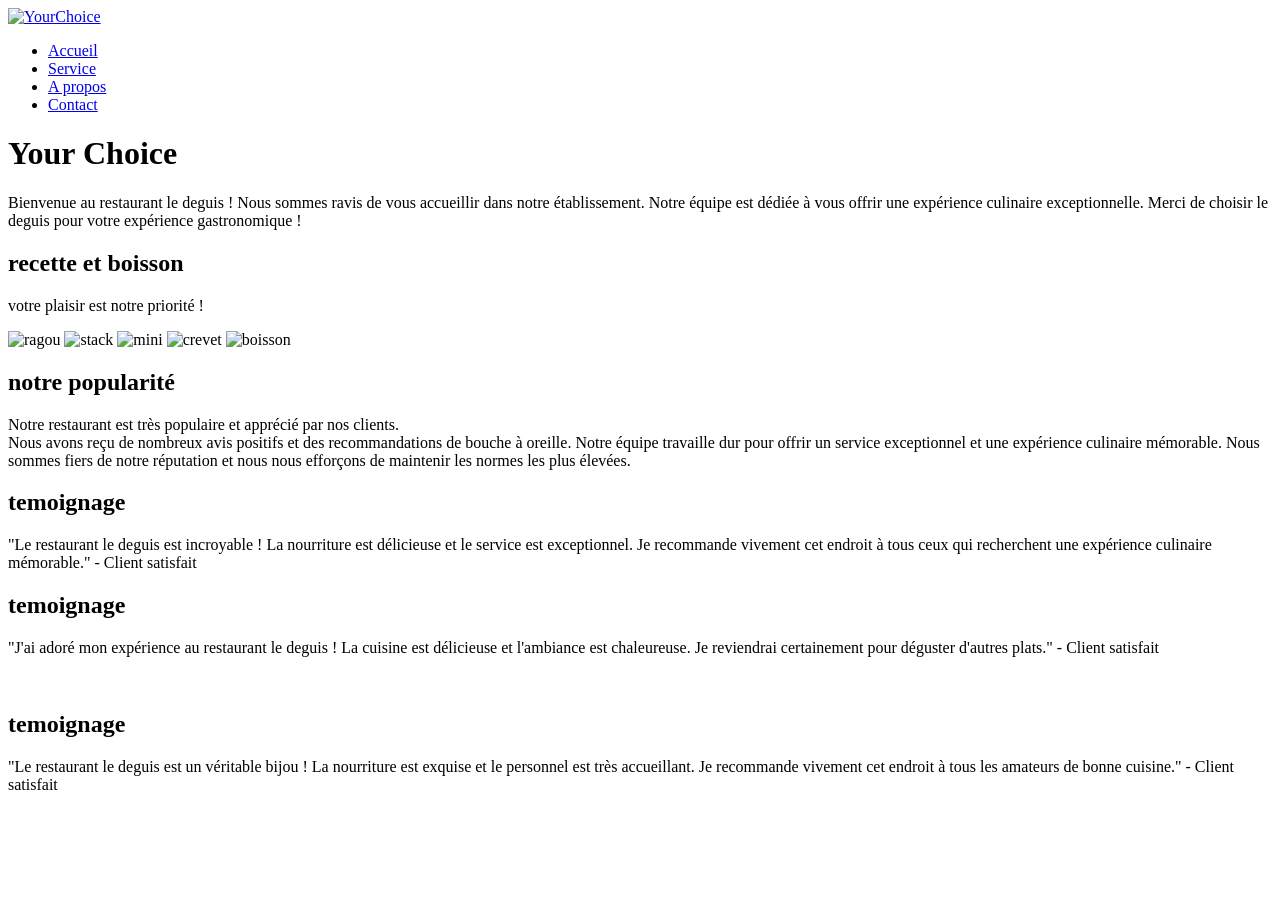
==== index.html @ 24927a4c "Update and rename magasin.html to index.html" ====
<!DOCTYPE html>
<html lang="en">
    <head>
        <meta charset="UTF-8">
        <meta name="viewport" content="width=device-width, initial-scale=1.0">
        <title>mon site</title>
        <link rel="stylesheet" href="style.css">
    </head>
<body>
    <nav class="navbar">
        <a href="index.html"><img src="figma/YourChoice.png" alt="YourChoice" class="logo"></a>
         <ul class="nav-list">
             <li><a href="index.html">Accueil</a></li>
             <li><a href="magasin.html">Service</a></li>
             <li><a href="about.html">A propos</a></li>
             <li><a href="contact.html">Contact</a></li>
         </ul>
     </nav>

     <div class="resto">
        <h1 class="nom">Your Choice</h1>
        <p class="description">
             Bienvenue au restaurant le deguis !
             Nous sommes ravis de vous accueillir dans notre établissement.
             Notre équipe est dédiée à vous offrir une expérience culinaire exceptionnelle.
                 Merci de choisir le deguis pour votre expérience gastronomique !
        </p>
    </div>
    <div class="container">
        <h2>recette et boisson</h2>
        <p class="description">
            votre plaisir est notre priorité ! <br>
        </p>
        <div class="img-container">
            <img src="figma/ragou.jpg" alt="ragou" class="imgs">
            <img src="figma/stack.jpg" alt="stack" class="imgs">
            <img src="figma/mini.jpg" alt="mini" class="imgs">
            <img src="figma/crevet.jpg" alt="crevet" class="imgs">
            <img src="figma/boison.jpg" alt="boisson" class="imgs">
        </div>
    </div>
    <div class="container">
        <h2>notre popularité</h2>
        <p class="description">
            Notre restaurant est très populaire et apprécié par nos clients. <br>
            Nous avons reçu de nombreux avis positifs et des recommandations de bouche à oreille.
            Notre équipe travaille dur pour offrir un service exceptionnel et une expérience culinaire mémorable.
            Nous sommes fiers de notre réputation et nous nous efforçons de maintenir les normes les plus élevées.
        </p>
        <div class="temoin">
            <h2>temoignage</h2>
            <p class="description">
                "Le restaurant le deguis est incroyable ! La nourriture est délicieuse et le service est exceptionnel. Je recommande vivement cet endroit à tous ceux qui recherchent une expérience culinaire mémorable." - Client satisfait
            </p>
        </div>
        <div class="temoin">
            <h2>temoignage</h2>
            <p class="description">
                "J'ai adoré mon expérience au restaurant le deguis ! La cuisine est délicieuse et l'ambiance est chaleureuse. Je reviendrai certainement pour déguster d'autres plats." - Client satisfait
            </p>
        </div>
        <div class="temoin">
            <img src="figma/photo_2024-02-27_15-03-34.jpg" alt="">
            <h2>temoignage</h2>
            <p class="description">
                "Le restaurant le deguis est un véritable bijou ! La nourriture est exquise et le personnel est très accueillant. Je recommande vivement cet endroit à tous les amateurs de bonne cuisine." - Client satisfait
            </p>
        </div>
    </div>

</body>
</html>
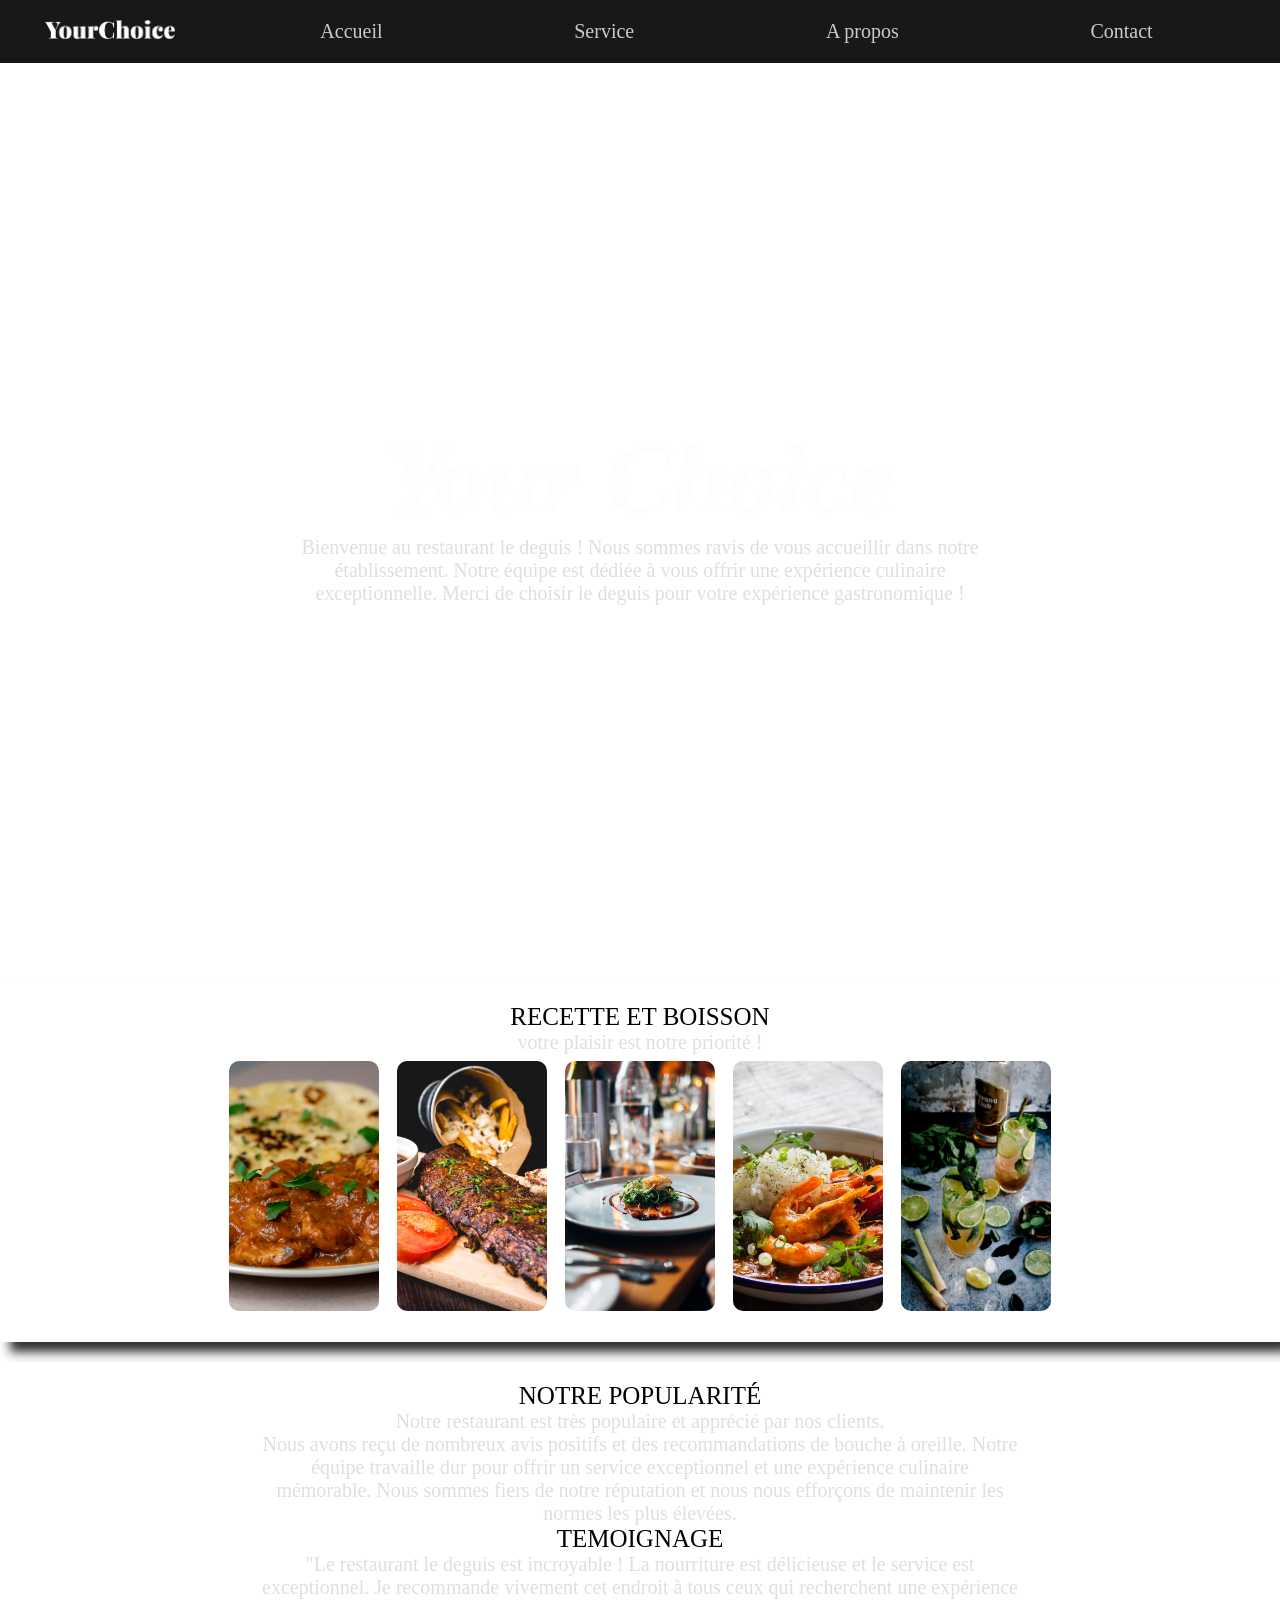
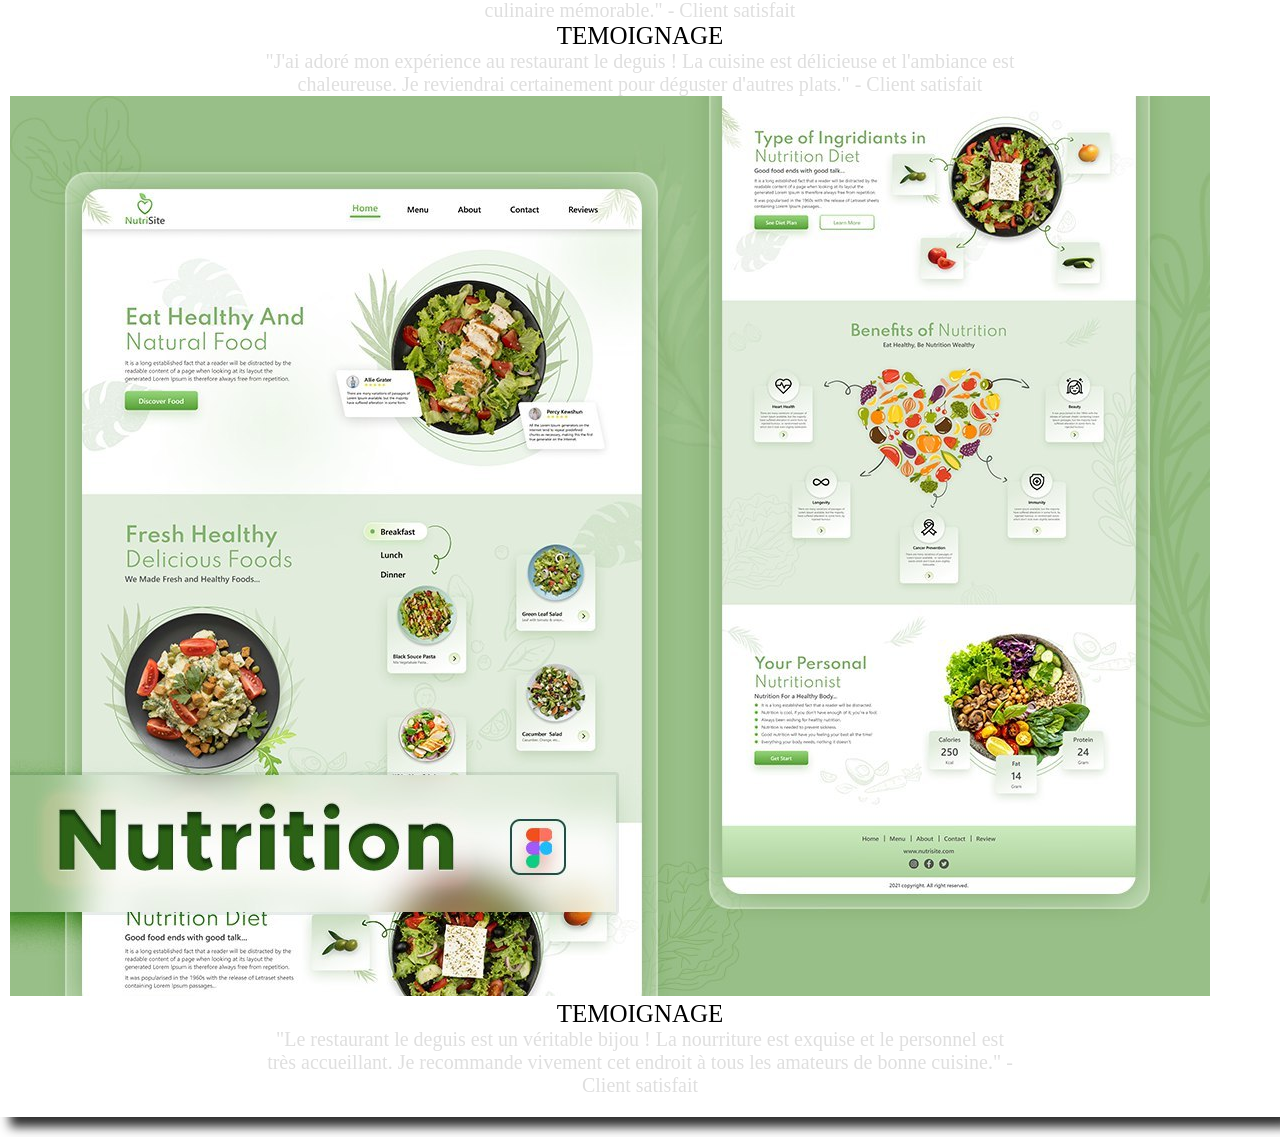
==== commit d4178991: "Update index.html" ====
--- a/index.html
+++ b/index.html
@@ -8,7 +8,7 @@
     </head>
 <body>
     <nav class="navbar">
-        <a href="index.html"><img src="figma/YourChoice.png" alt="YourChoice" class="logo"></a>
+        <a href="index.html"><img src="YourChoice.png" alt="YourChoice" class="logo"></a>
          <ul class="nav-list">
              <li><a href="index.html">Accueil</a></li>
              <li><a href="magasin.html">Service</a></li>
@@ -32,11 +32,11 @@
             votre plaisir est notre priorité ! <br>
         </p>
         <div class="img-container">
-            <img src="figma/ragou.jpg" alt="ragou" class="imgs">
-            <img src="figma/stack.jpg" alt="stack" class="imgs">
-            <img src="figma/mini.jpg" alt="mini" class="imgs">
-            <img src="figma/crevet.jpg" alt="crevet" class="imgs">
-            <img src="figma/boison.jpg" alt="boisson" class="imgs">
+            <img src="ragou.jpg" alt="ragou" class="imgs">
+            <img src="stack.jpg" alt="stack" class="imgs">
+            <img src="mini.jpg" alt="mini" class="imgs">
+            <img src="crevet.jpg" alt="crevet" class="imgs">
+            <img src="boison.jpg" alt="boisson" class="imgs">
         </div>
     </div>
     <div class="container">
@@ -50,20 +50,23 @@
         <div class="temoin">
             <h2>temoignage</h2>
             <p class="description">
-                "Le restaurant le deguis est incroyable ! La nourriture est délicieuse et le service est exceptionnel. Je recommande vivement cet endroit à tous ceux qui recherchent une expérience culinaire mémorable." - Client satisfait
+                "Le restaurant le deguis est incroyable ! La nourriture est délicieuse et le service est exceptionnel. 
+                Je recommande vivement cet endroit à tous ceux qui recherchent une expérience culinaire mémorable." - Client satisfait
             </p>
         </div>
         <div class="temoin">
             <h2>temoignage</h2>
             <p class="description">
-                "J'ai adoré mon expérience au restaurant le deguis ! La cuisine est délicieuse et l'ambiance est chaleureuse. Je reviendrai certainement pour déguster d'autres plats." - Client satisfait
+                "J'ai adoré mon expérience au restaurant le deguis ! La cuisine est délicieuse et l'ambiance est chaleureuse. 
+                Je reviendrai certainement pour déguster d'autres plats." - Client satisfait
             </p>
         </div>
         <div class="temoin">
-            <img src="figma/photo_2024-02-27_15-03-34.jpg" alt="">
+            <img src="photo_2024-02-27_15-03-34.jpg" alt="">
             <h2>temoignage</h2>
             <p class="description">
-                "Le restaurant le deguis est un véritable bijou ! La nourriture est exquise et le personnel est très accueillant. Je recommande vivement cet endroit à tous les amateurs de bonne cuisine." - Client satisfait
+                "Le restaurant le deguis est un véritable bijou ! La nourriture est exquise et le personnel est très accueillant. 
+                Je recommande vivement cet endroit à tous les amateurs de bonne cuisine." - Client satisfait
             </p>
         </div>
     </div>
--- a/style.css
+++ b/style.css
@@ -0,0 +1,131 @@
+*{
+    margin: 0;
+    padding: 0;
+    text-decoration: none;
+    list-style: none;
+    box-sizing: border-box;
+}
+
+.logo{
+    width:130px;
+    margin-left: 10%;
+}
+
+.navbar{
+    display: flex;
+    justify-content: space-around;
+    align-items: center;
+    width: 100%;
+    padding: 20px 0;
+    backdrop-filter: blur(10px);
+    background-color: rgb(24, 24, 24);
+}
+
+.nav-list{
+    display: flex;
+    justify-content: space-around;
+    align-items: center;
+    width: 80%;
+    height: auto;
+}
+
+.nav-list li a{
+    color: rgb(203, 203, 203);
+    font-size: 20px;
+    padding: 10px 10px;
+    border-radius: 5px;
+}
+.nav-list li a:hover{
+    color: rgb(0, 0, 0);
+    text-decoration-line: underline;
+}
+
+.resto{
+    background-image: url(figma/resto.jpg) ;
+    background-size: cover;
+    background-position: center;
+    width: 100%;
+    height: 100vh;
+    padding: 50px;
+    display: flex;
+    flex-direction: column;
+    justify-content: center;
+    align-items: center;
+    backdrop-filter: blur(1px);
+}
+
+.nom{
+    color: rgb(253, 253, 253);
+    font-size: 100px;
+    font-weight: bold;
+    text-align: center;
+    text-transform: decapitalize;
+    font-family: botobe;
+    font-style: italic;
+    backdrop-filter: blur(3px);
+}
+
+.description{
+    color: rgb(223, 223, 223);
+    font-size: 20px;
+    text-align: center;
+    font-family: botobe;
+    padding: 0 20%;
+}
+
+.container{
+    padding: 0 10px;
+    display: flex;
+    flex-direction: column;
+    justify-content: center;
+    align-items: center;
+    width: 100%;
+    height: auto;
+    margin: 0 auto;
+    background-color: rgb(255, 255, 255);
+    box-shadow: 10px 10px 10px 0px rgba(29, 29, 29, 0.918);
+    margin-top: 20px;
+    margin-bottom: 20px;
+    padding-bottom: 20px;
+    padding-top: 20px;
+}
+
+.container h2{
+    color: rgb(0, 0, 0);
+    font-size: 25px;
+    font-weight: 100;
+    text-align: center;
+    text-transform: uppercase;
+}
+
+.img-container img{
+    display: inline-block;
+    width: 150px;
+    height: 250px;
+    justify-items: space-around;
+    align-items: center;
+    object-fit: cover;
+    border-radius: 10px;
+    /*box-shadow: 0px 0px 10px rgba(0, 0, 0, 0.918);*/
+    margin: 7px;
+    transition: all 0.3s ease-in-out;
+}
+
+.imgs:hover{
+    transform: scale(1.5);
+    box-shadow: 0px 0px 10px rgba(0, 0, 0, 0.918);
+    transition: all 0.5s ease-in-out;
+    width: auto;
+    height: 250px;
+}
+
+
+.oto{
+    padding: 0 10px;
+    color: rgb(0, 0, 0);
+    font-size: 50px;
+    font-weight: 100;
+    background-color: rgb(255, 255, 255);
+    transition-duration: infinite;
+    transition: all 0.5s ease-in-out;
+}
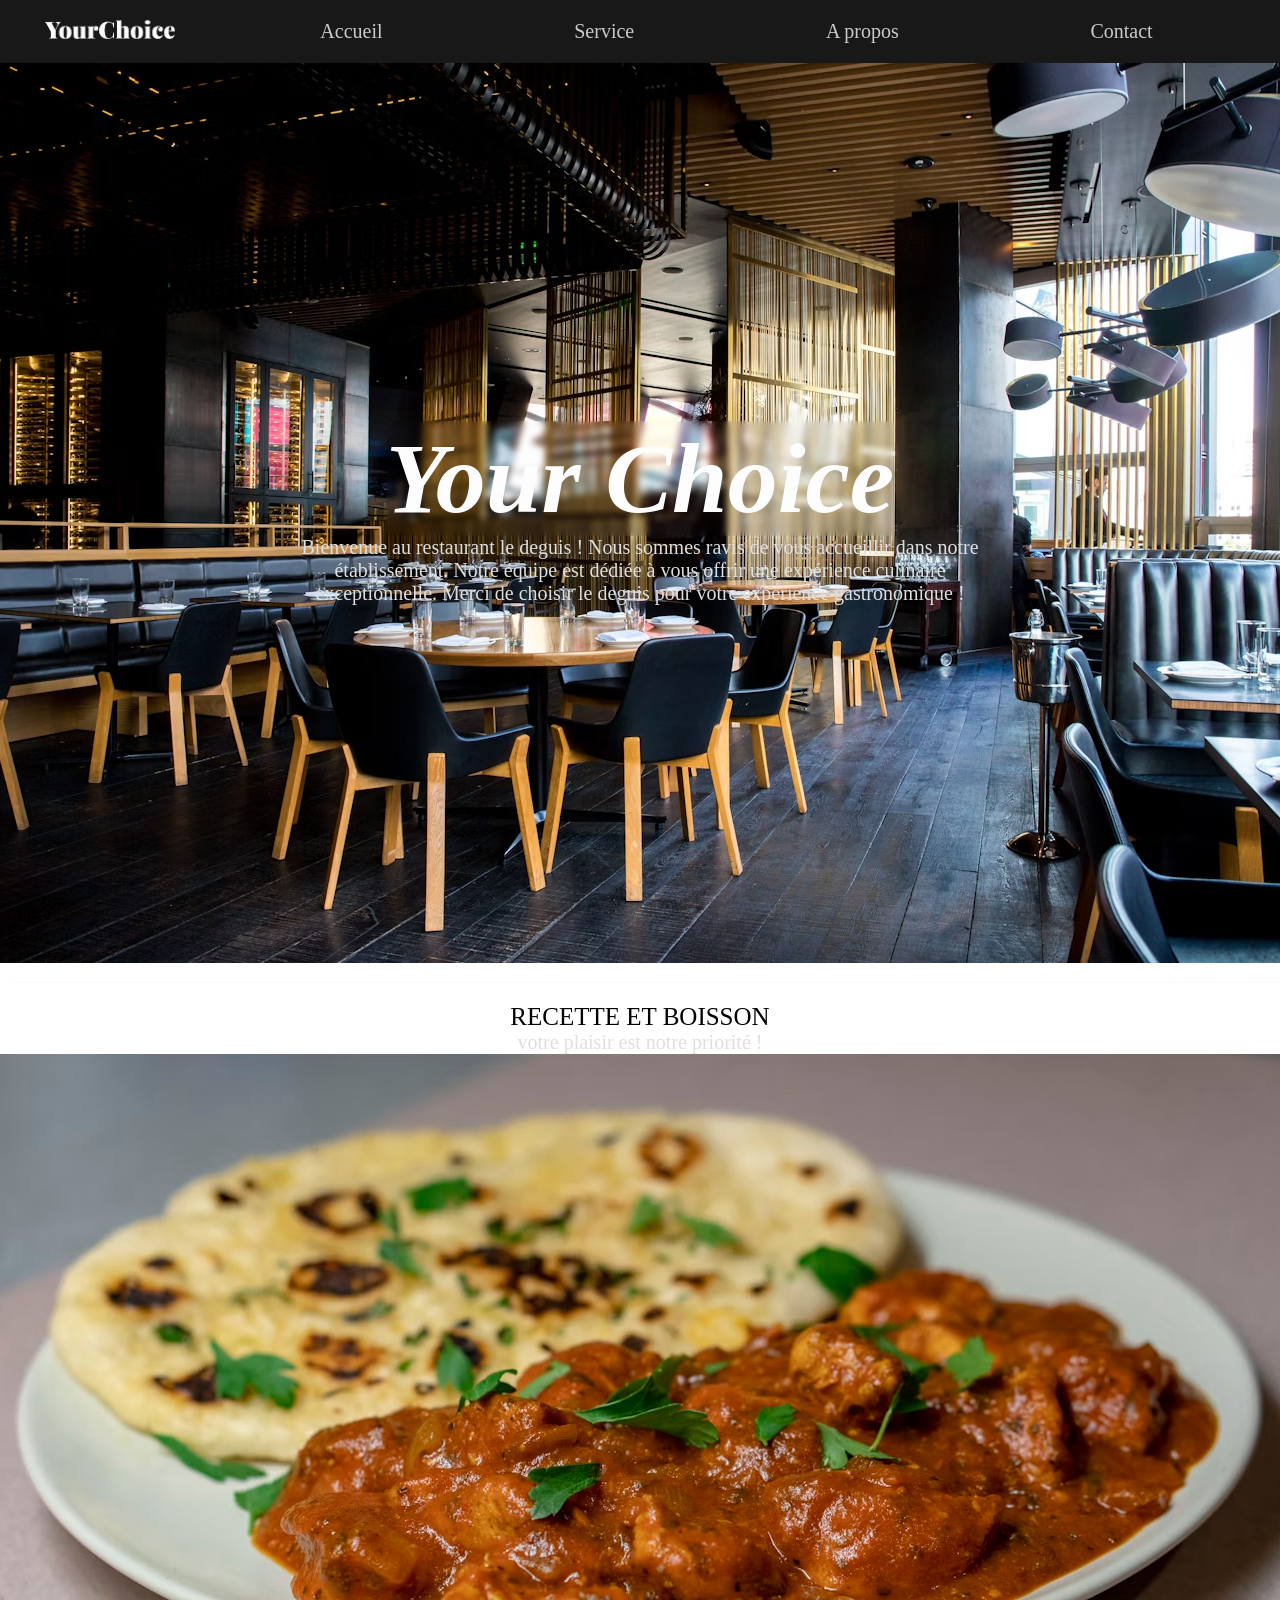
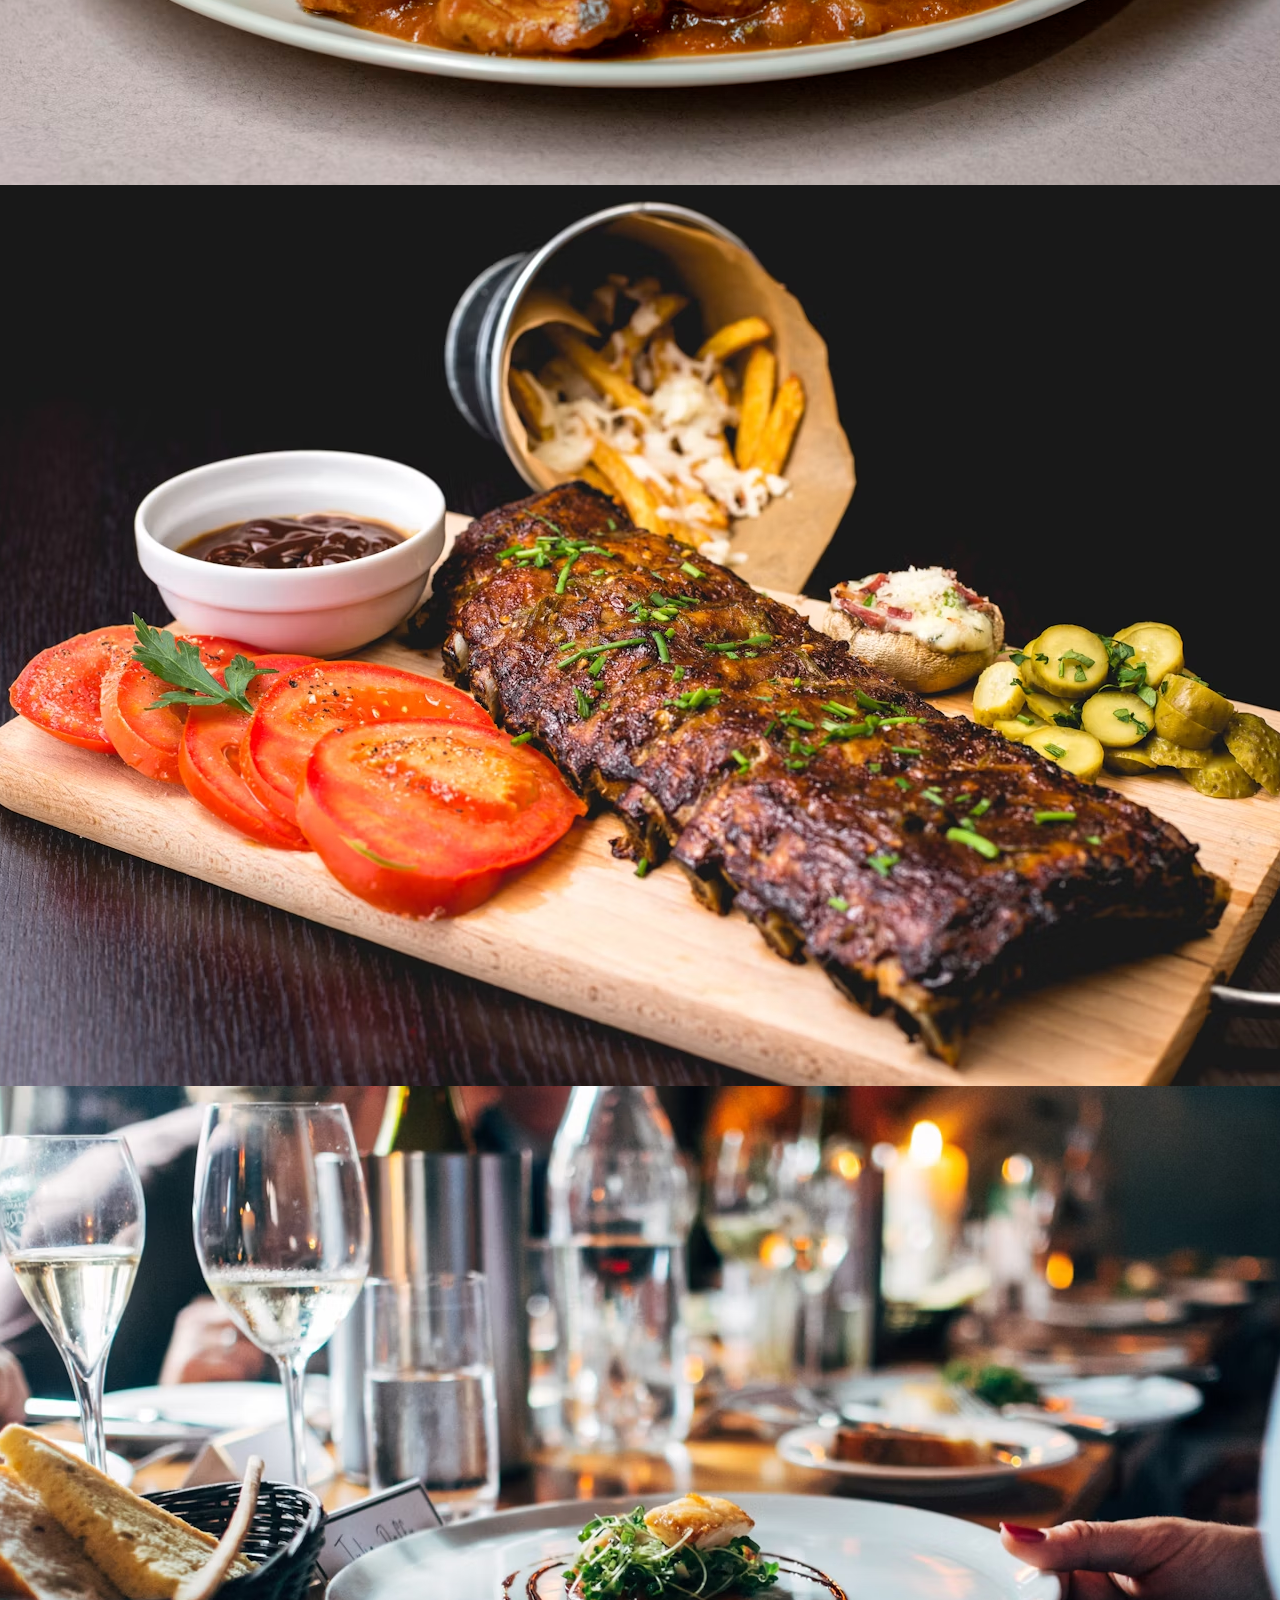
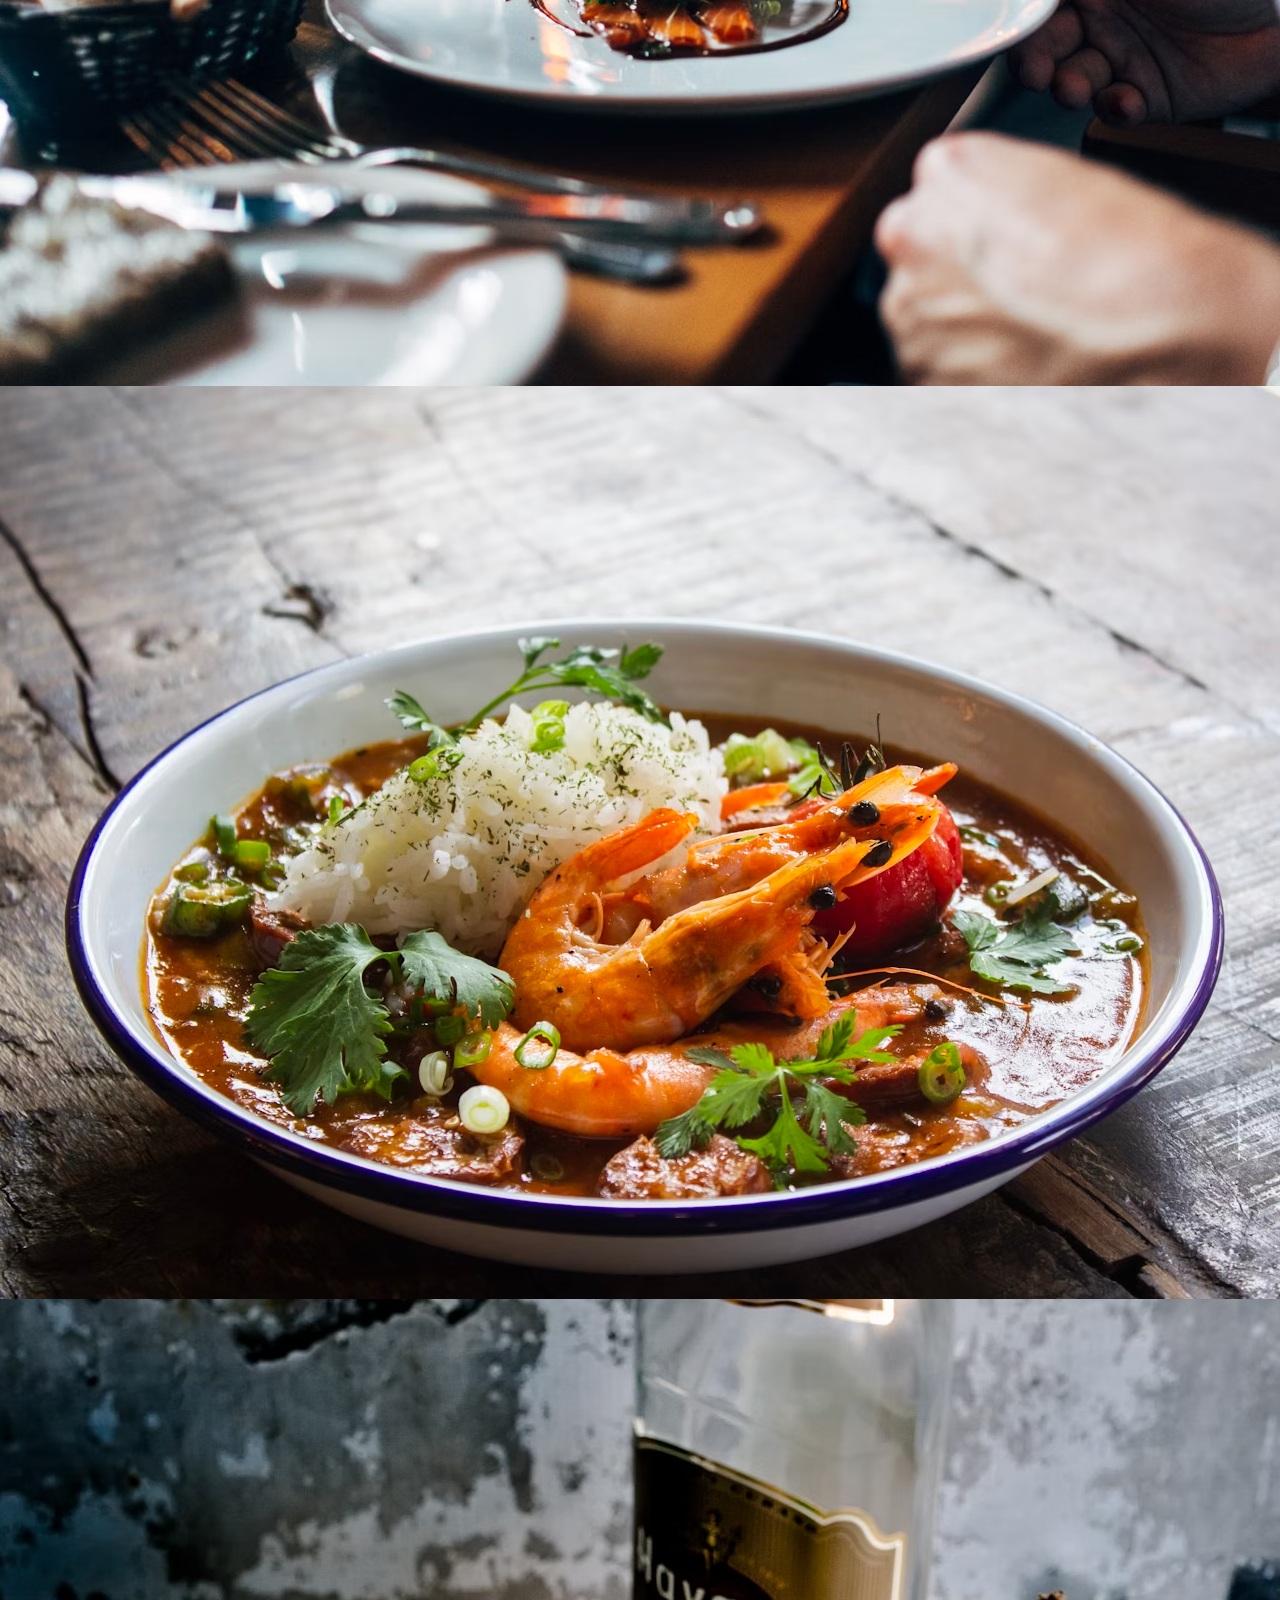
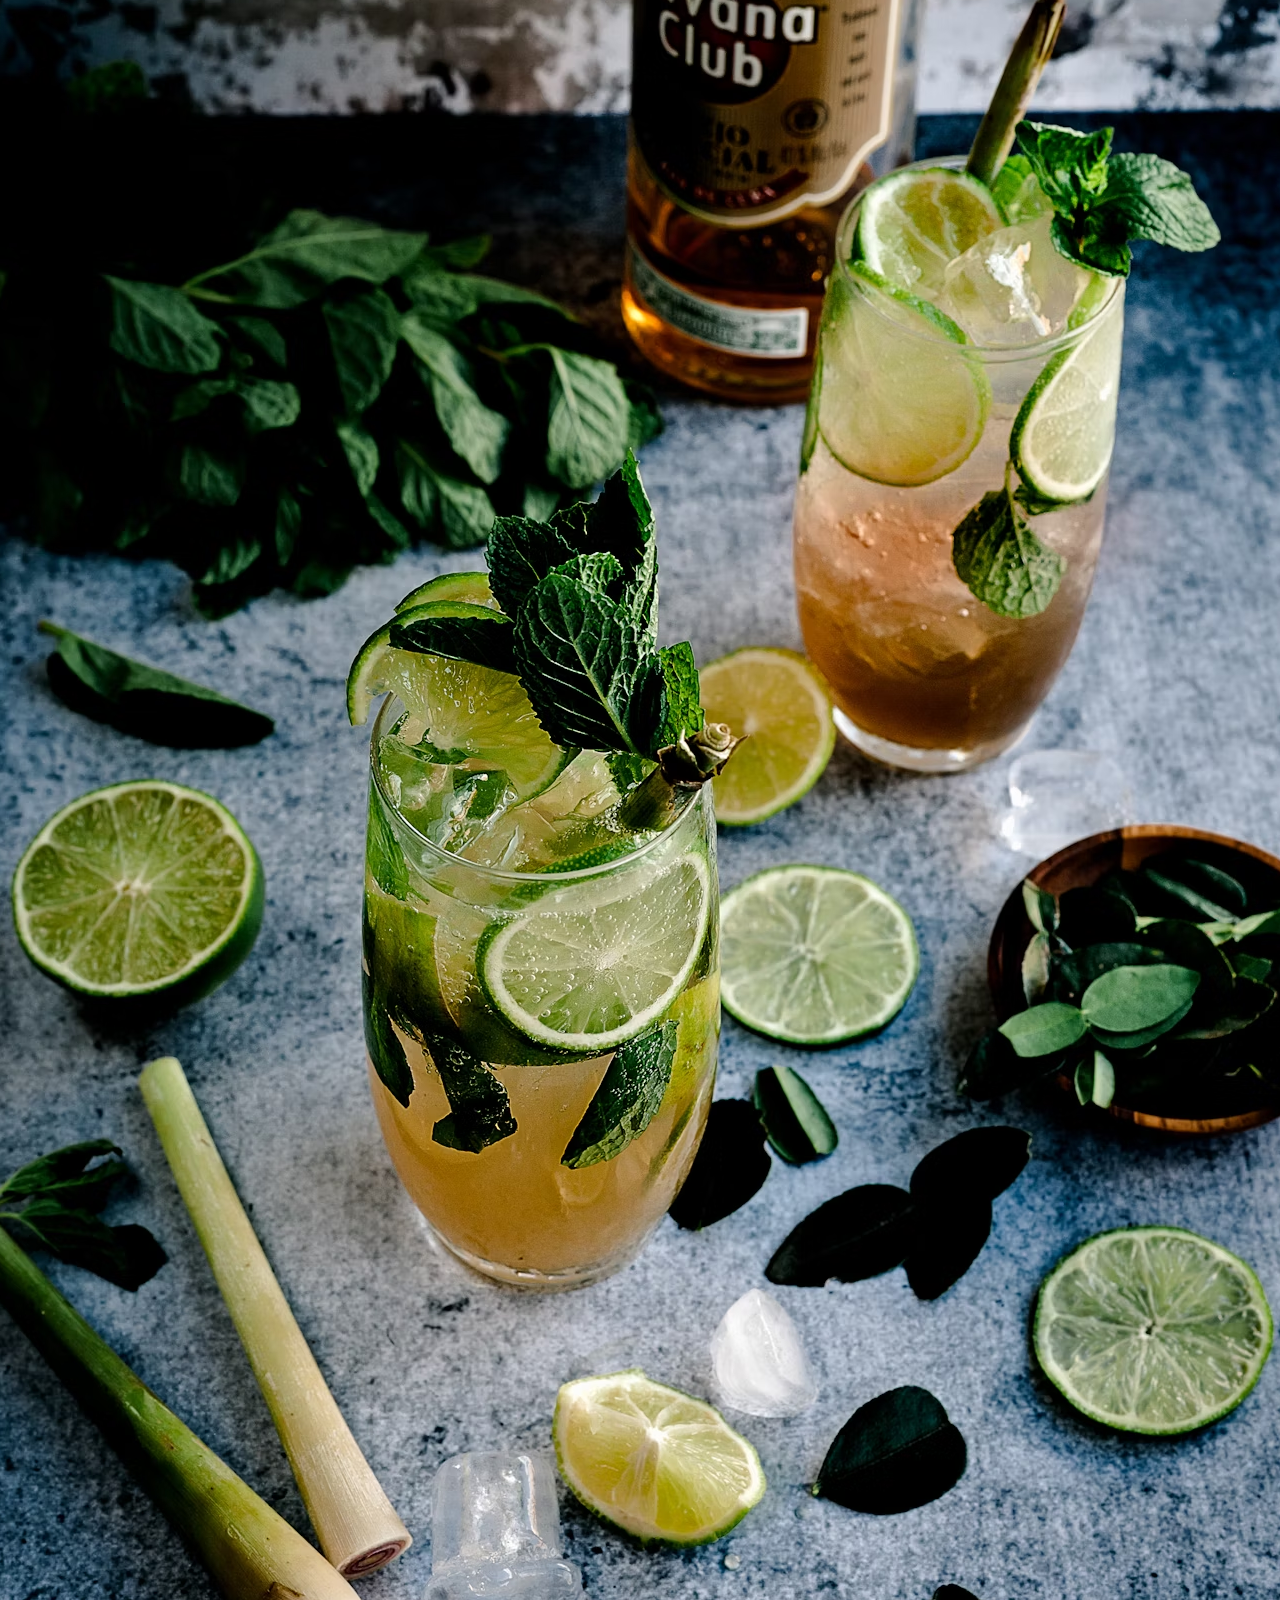
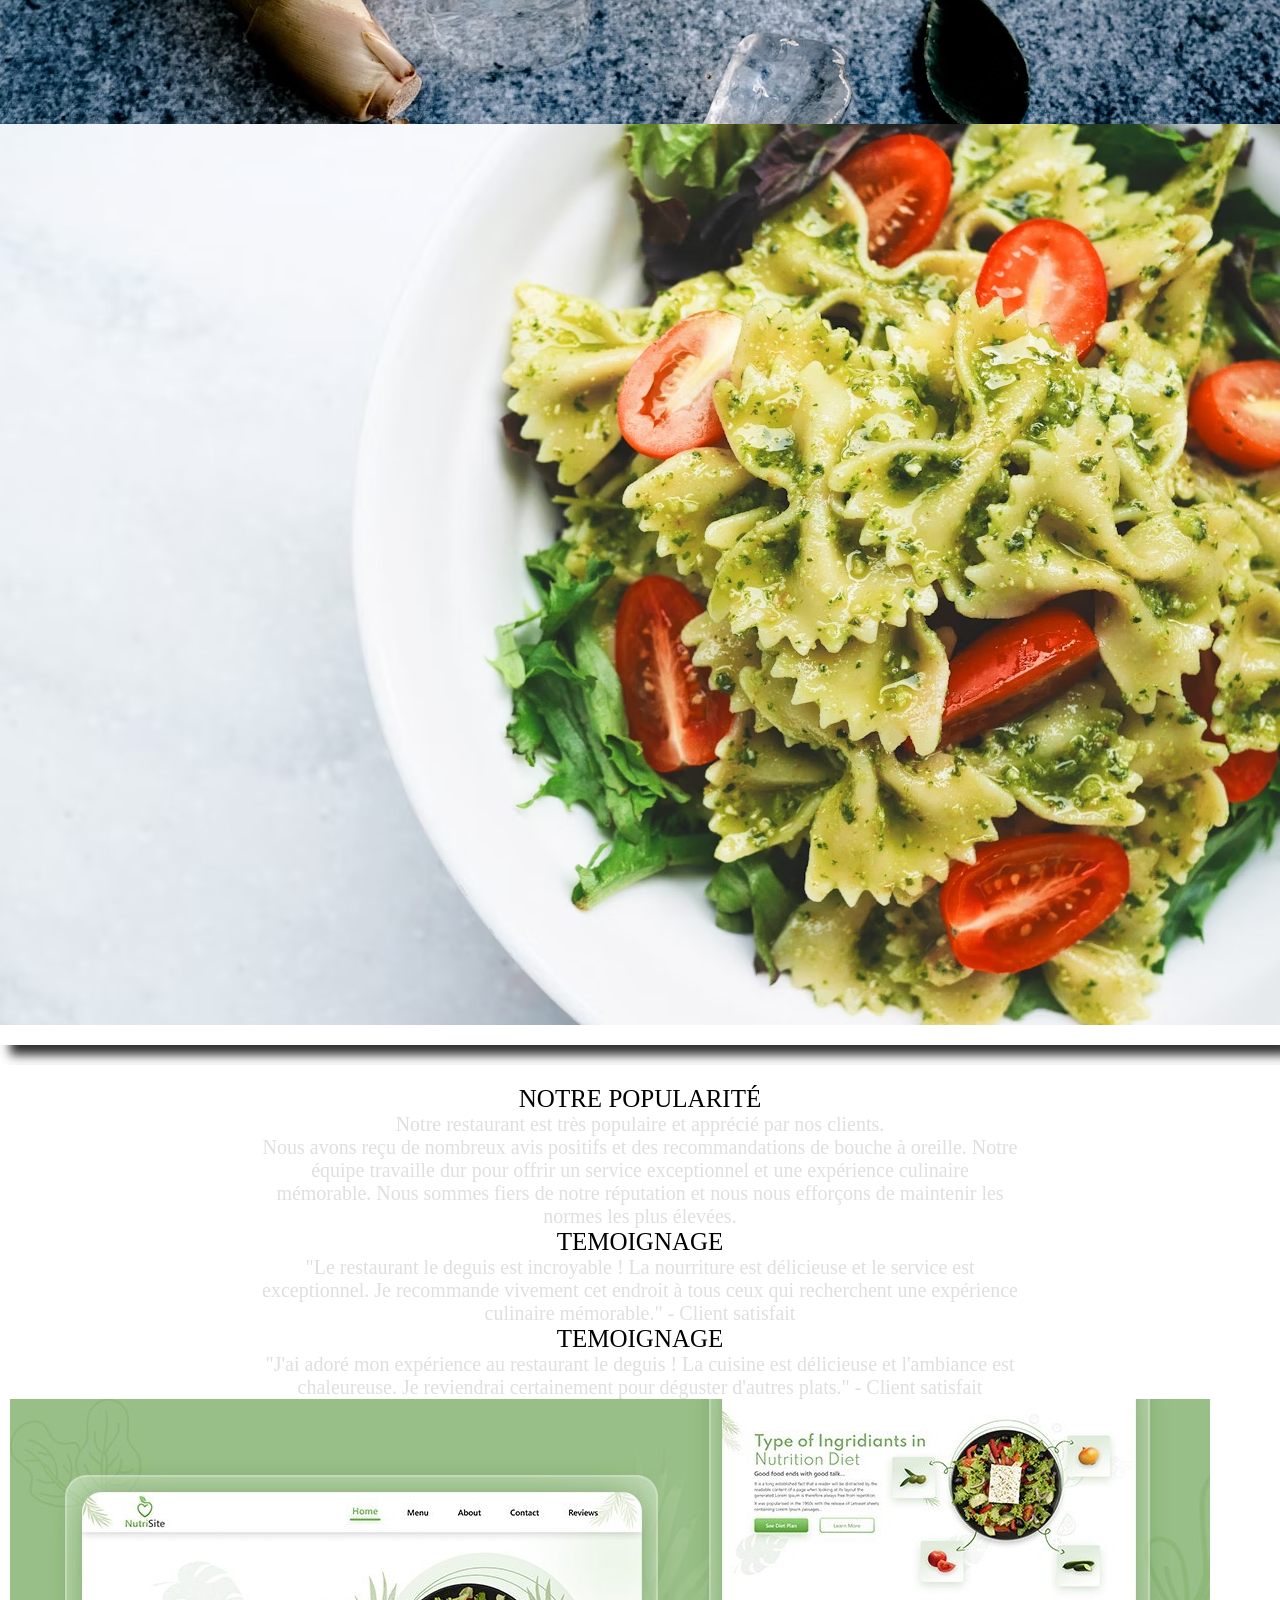
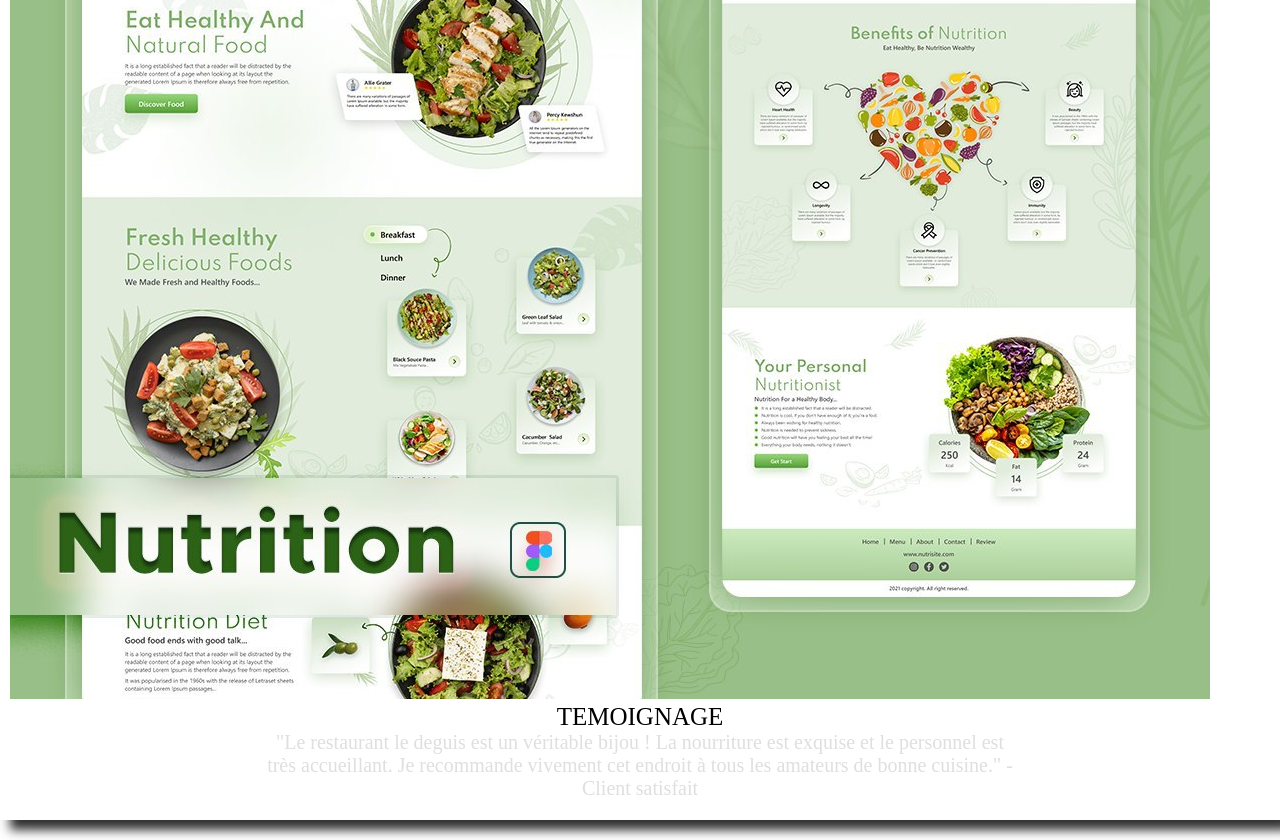
==== commit 1bbc4c05: "Update index.html" ====
--- a/index.html
+++ b/index.html
@@ -10,14 +10,14 @@
     <nav class="navbar">
         <a href="index.html"><img src="YourChoice.png" alt="YourChoice" class="logo"></a>
          <ul class="nav-list">
-             <li><a href="index.html">Accueil</a></li>
+             <li><a href="main/index.html">Accueil</a></li>
              <li><a href="magasin.html">Service</a></li>
              <li><a href="about.html">A propos</a></li>
              <li><a href="contact.html">Contact</a></li>
          </ul>
      </nav>
 
-     <div class="resto">
+     <div class="resto" background-image: url(resto.jpg)>
         <h1 class="nom">Your Choice</h1>
         <p class="description">
              Bienvenue au restaurant le deguis !
@@ -37,6 +37,7 @@
             <img src="mini.jpg" alt="mini" class="imgs">
             <img src="crevet.jpg" alt="crevet" class="imgs">
             <img src="boison.jpg" alt="boisson" class="imgs">
+            <img src="maka.jpg" alt="maka" class="imgs">
         </div>
     </div>
     <div class="container">
--- a/style.css
+++ b/style.css
@@ -41,7 +41,7 @@
 }
 
 .resto{
-    background-image: url(figma/resto.jpg) ;
+    background-image: url(resto.jpg) ;
     background-size: cover;
     background-position: center;
     width: 100%;
@@ -73,6 +73,62 @@
     padding: 0 20%;
 }
 
+
+@media screen and (max-width: 460px){
+    .navbar{
+        flex-direction: column;
+        padding: 0;
+    }
+    .nav-list{
+        flex-direction: line;
+        justify-content: space-around;
+        width: 100%;
+        height: 40px;
+        padding: 5px 0 0 0;
+    }
+    .nav-list li a{
+        padding: 0;
+        text-align: center;
+    }
+
+    .resto{
+    background-image: url(resto.jpg) ;
+    background-size: cover;
+    background-position: center;
+    width: 100%;
+    height: 250px;
+    padding: 20px;
+    display: flex;
+    flex-direction: column;
+    justify-content: center;
+    align-items: center;
+    backdrop-filter: blur(1px);
+}
+
+.nom{
+    color: rgb(100, 53, 53);
+    font-size: 20px;
+    font-weight: bold;
+    text-align: center;
+    text-transform: decapitalize;
+    font-family: botobe;
+    font-style: italic;
+    backdrop-filter: blur(3px);
+}
+
+    .description{
+    color: rgb(223, 223, 223);
+    font-size: 20px;
+    text-align: center;
+    font-family: botobe;
+    padding: 0 ;
+}
+
+    .imgss{
+    width: 100px;
+    }
+}
+
 .container{
     padding: 0 10px;
     display: flex;
@@ -98,7 +154,7 @@
     text-transform: uppercase;
 }
 
-.img-container img{
+/*{
     display: inline-block;
     width: 150px;
     height: 250px;
@@ -106,10 +162,10 @@
     align-items: center;
     object-fit: cover;
     border-radius: 10px;
-    /*box-shadow: 0px 0px 10px rgba(0, 0, 0, 0.918);*/
+    box-shadow: 0px 0px 10px rgba(0, 0, 0, 0.918);
     margin: 7px;
     transition: all 0.3s ease-in-out;
-}
+}*/
 
 .imgs:hover{
     transform: scale(1.5);
@@ -119,13 +175,12 @@
     height: 250px;
 }
 
-
-.oto{
-    padding: 0 10px;
-    color: rgb(0, 0, 0);
-    font-size: 50px;
-    font-weight: 100;
-    background-color: rgb(255, 255, 255);
-    transition-duration: infinite;
-    transition: all 0.5s ease-in-out;
-}+.img-container img{
+  display: flex;
+  gap: 5%;
+  justify-content: center;
+  flex-direction: row;
+  flex-wrap: wrap;
+  align-items: center;
+  align-content: center;
+}
